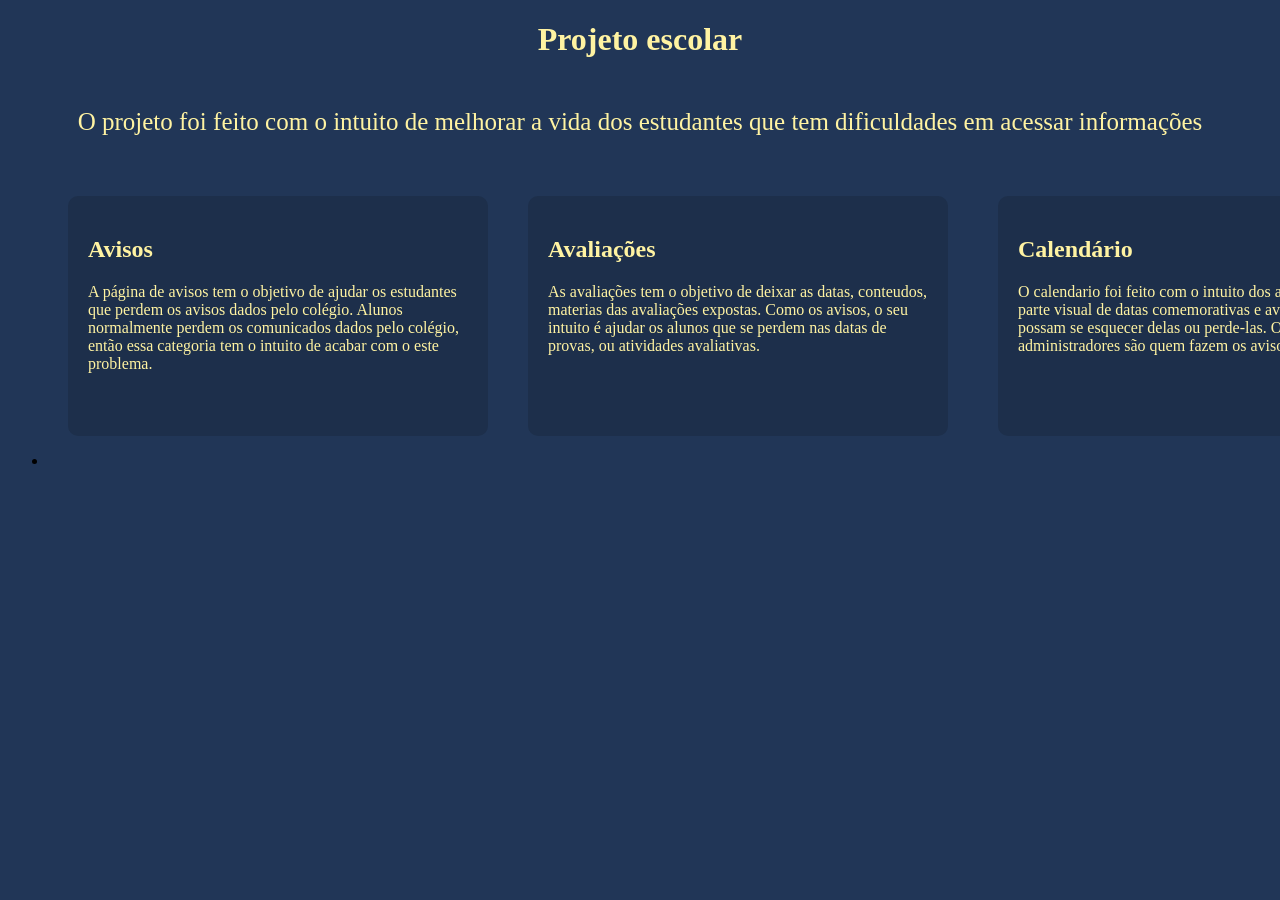
==== index.html @ de1665d8 "terminei a atividade 1 e 2" ====
<!DOCTYPE html>
<html lang="en">
<head>
    <meta charset="UTF-8">
    <meta name="viewport" content="width=device-width, initial-scale=1.0">
    <link rel="stylesheet" href="style.css">
    <title>Projeto escolar</title>
</head>
<body>
    <H1>Projeto escolar</H1>

    <div class= "conteudo"> 
    <p>O projeto foi feito com o intuito de melhorar a vida dos estudantes que tem dificuldades em acessar informações</p>
</div>


<div class="container"></div>
<div class="avisos">
    <h2>Avisos</h2>
    <p>A página de avisos tem o objetivo de ajudar os estudantes que perdem os avisos dados pelo colégio. 
        Alunos normalmente perdem os comunicados dados pelo colégio, então essa categoria tem o intuito de
        acabar com o este problema.</p>
</div>

<div class="avaliacoes">
    <h2>Avaliações</h2> 
    <p>As avaliações tem o objetivo de deixar as datas, conteudos, materias das avaliações expostas. Como os avisos, 
    o seu intuito é ajudar os alunos que se perdem nas datas de provas, ou atividades avaliativas. </p>
</div>

<div class="calendario">
    <h2>Calendário</h2>
    <p>O calendario foi feito com o intuito dos alunos terem uma parte visual de datas comemorativas e avaliativas, 
        sem que possam se esquecer delas ou perde-las. Os professores e administradores são quem fazem os avisos.</p>
</div>

<ul>
    <li> </li>
</ul>


    
</body>
</html>
---- style.css ----
body {
    background-color: #213657;
}

h1 {
    text-align: center;
    color: #FFF3A2;
}

.conteudo {
    text-align: center;
    color: #FFF3A2;
    font-size: 25px;
    margin-top: 50px;
}

.container {
    width: 100%;
}

.avisos {
    width: 380px;
    color: #FFF3A2;
    margin-left: 60px;
    margin-top: 60px;
    min-height: 200px; 
    padding: 20px;
    background-color: #1d2f4b;
    border-radius: 10px;
}

.avaliacoes {
    width: 380px;
    color: #FFF3A2;
    margin-left: 520px;
    margin-top: -240px;
    border-radius: 8px;
    min-height: 200px; 
    padding: 20px;
    background-color: #1d2f4b;
    border-radius: 10px;
}

.calendario {
    width: 380px;
    color: #FFF3A2;
    margin-left: 990px;
    margin-top: -240px;
    min-height: 200px; 
    padding: 20px;
    background-color: #1d2f4b;
    border-radius: 10px;
}
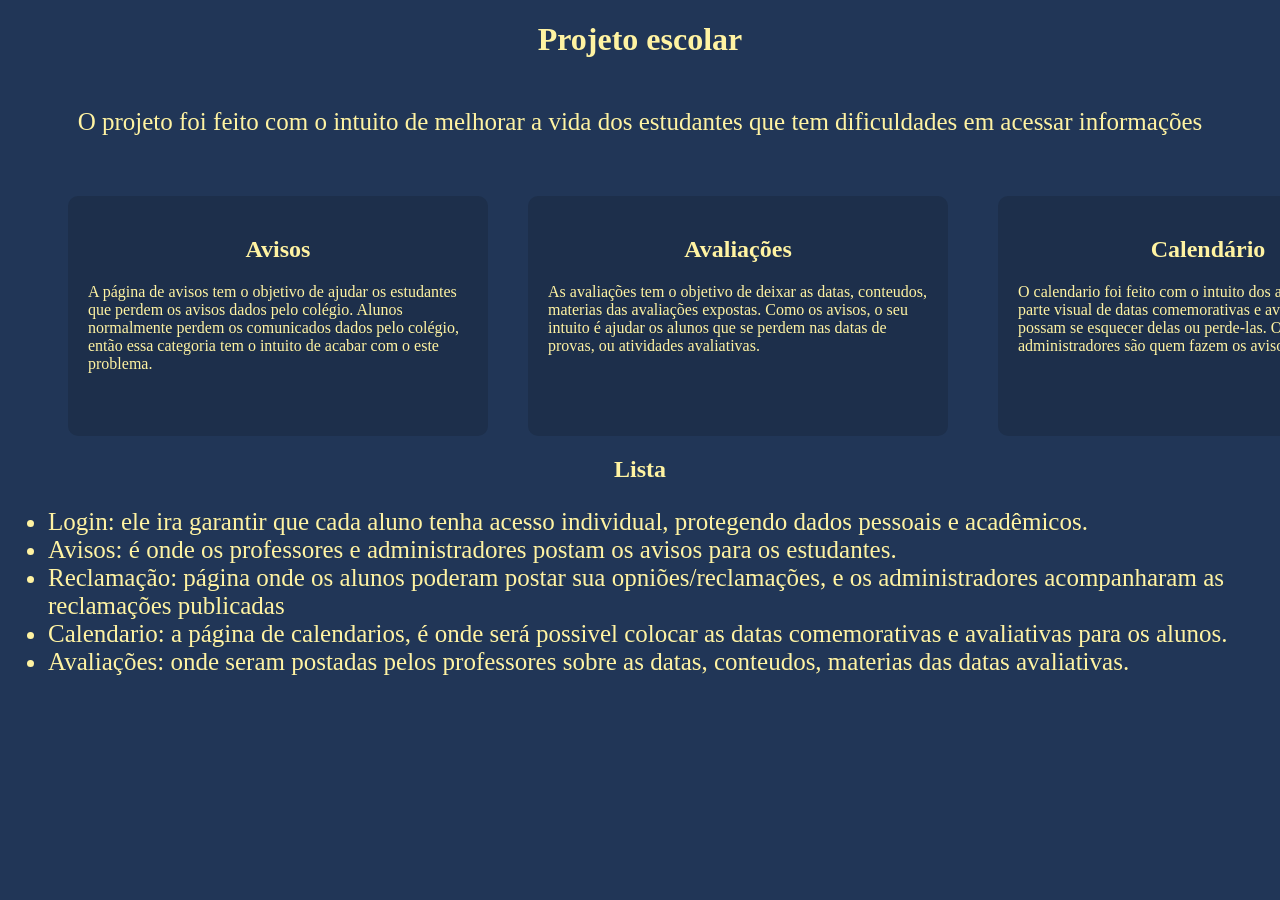
==== commit ec2708f0: "estou fazendo o 3 exercicio da atividade 1" ====
--- a/index.html
+++ b/index.html
@@ -34,9 +34,16 @@
         sem que possam se esquecer delas ou perde-las. Os professores e administradores são quem fazem os avisos.</p>
 </div>
 
+<h2>Lista</h2>
+<div class="lista">
 <ul>
-    <li> </li>
+    <li>Login: ele ira garantir que cada aluno tenha acesso individual, protegendo dados pessoais e acadêmicos. </li>
+    <li>Avisos: é onde os professores e administradores postam os avisos para os estudantes.</li>
+    <li>Reclamação: página onde os alunos poderam postar sua opniões/reclamações, e os administradores acompanharam as reclamações publicadas </li>
+    <li>Calendario: a página de calendarios, é onde será possivel colocar as datas comemorativas e avaliativas para os alunos. </li>
+    <li>Avaliações: onde seram postadas pelos professores sobre as datas, conteudos, materias das datas avaliativas.</li>
 </ul>
+</div>
 
 
     
--- a/style.css
+++ b/style.css
@@ -5,6 +5,11 @@
 h1 {
     text-align: center;
     color: #FFF3A2;
+}
+
+h2{
+    color: #FFF3A2;
+    text-align: center;
 }
 
 .conteudo {
@@ -50,4 +55,9 @@
     padding: 20px;
     background-color: #1d2f4b;
     border-radius: 10px;
-}+}
+
+.lista{
+    color: #FFF3A2;
+    font-size: 25px;
+}
